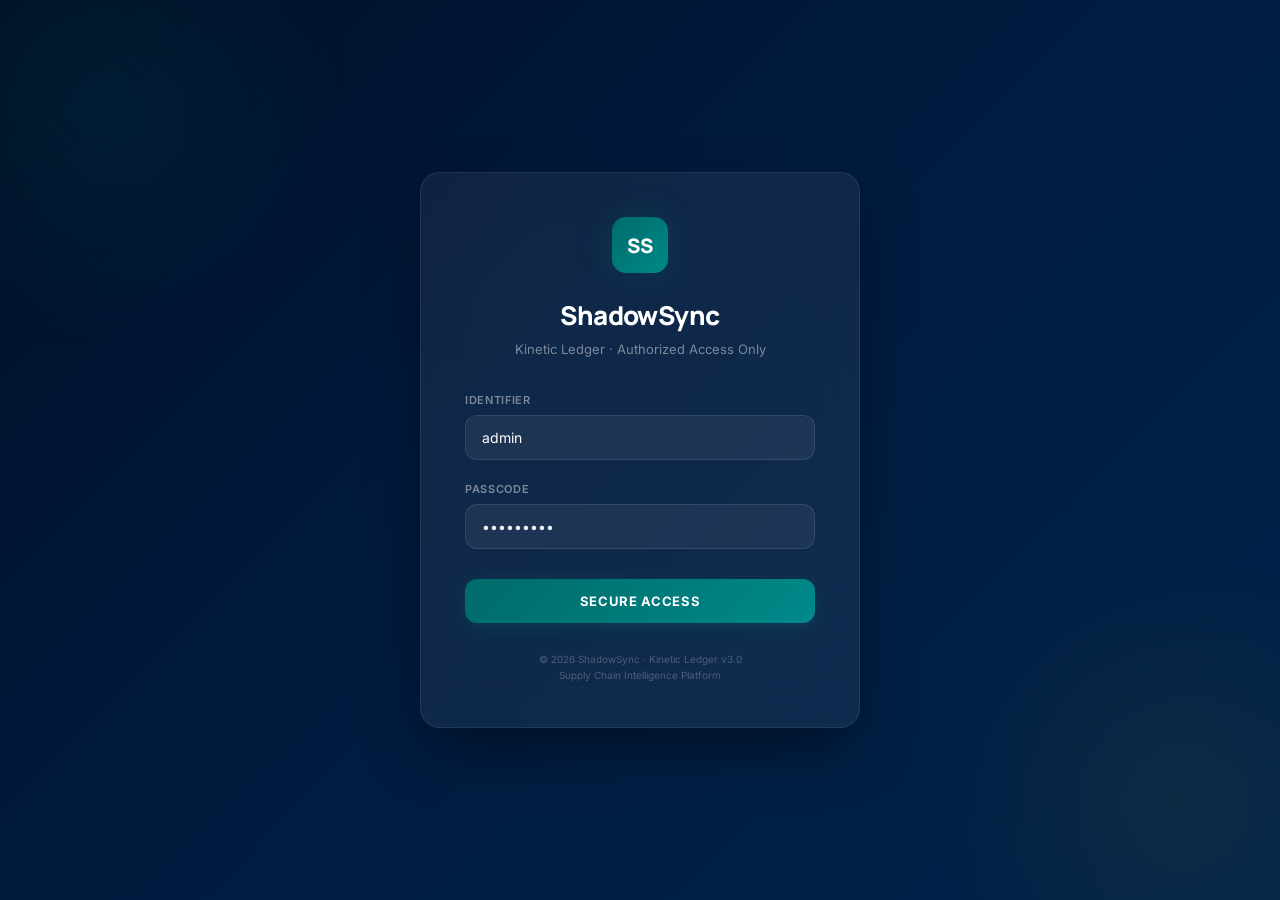
==== static/login.html @ fb9be8c6 "feat: Shadow Supply Chain Detection System v3.0 — AI-Powered Procurement Intelligence - Isolation Fo" ====
<!DOCTYPE html>
<html lang="en">
<head>
    <meta charset="UTF-8">
    <meta name="viewport" content="width=device-width, initial-scale=1.0">
    <title>ShadowSync — Secure Login</title>

    <link rel="icon" href="data:image/svg+xml,<svg xmlns='http://www.w3.org/2000/svg' viewBox='0 0 100 100'><rect width='100' height='100' rx='20' fill='%2300234B'/><text y='.9em' x='18' font-size='70'>⚡</text></svg>">
    <link rel="preconnect" href="https://fonts.googleapis.com">
    <link rel="preconnect" href="https://fonts.gstatic.com" crossorigin>
    <link href="https://fonts.googleapis.com/css2?family=Manrope:wght@400;500;600;700;800&family=Inter:wght@300;400;500;600;700&display=swap" rel="stylesheet">
    <style>
        * { box-sizing: border-box; margin: 0; padding: 0; }
        body {
            font-family: 'Inter', -apple-system, BlinkMacSystemFont, sans-serif;
            display: flex; align-items: center; justify-content: center;
            min-height: 100vh;
            background: linear-gradient(135deg, #000e24 0%, #001a3d 40%, #00234b 100%);
            overflow: hidden;
            -webkit-font-smoothing: antialiased;
        }
        /* Ambient glow orbs */
        body::before {
            content: '';
            position: fixed; top: -150px; left: -150px;
            width: 500px; height: 500px;
            background: radial-gradient(circle, rgba(0, 106, 106, 0.15) 0%, transparent 70%);
            pointer-events: none;
        }
        body::after {
            content: '';
            position: fixed; bottom: -150px; right: -150px;
            width: 500px; height: 500px;
            background: radial-gradient(circle, rgba(255, 191, 0, 0.06) 0%, transparent 70%);
            pointer-events: none;
        }
        .login-container {
            width: 100%; max-width: 440px; padding: 44px;
            background: rgba(255, 255, 255, 0.06);
            backdrop-filter: blur(24px); -webkit-backdrop-filter: blur(24px);
            border: 1px solid rgba(255, 255, 255, 0.08);
            border-radius: 20px;
            box-shadow: 0 25px 60px -12px rgba(0, 0, 0, 0.5);
            animation: fadeIn 0.6s ease-out;
            position: relative; z-index: 1;
        }
        @keyframes fadeIn { from { opacity: 0; transform: translateY(20px); } to { opacity: 1; transform: translateY(0); } }
        .login-logo {
            width: 56px; height: 56px;
            background: linear-gradient(135deg, #006a6a, #008a8a);
            border-radius: 14px; display: flex; align-items: center; justify-content: center;
            font-size: 20px; font-weight: 800; color: #fff; margin: 0 auto 24px;
            font-family: 'Manrope', sans-serif;
            box-shadow: 0 0 30px rgba(0, 106, 106, 0.3);
        }
        .login-header { text-align: center; margin-bottom: 36px; }
        .login-header h2 {
            font-size: 26px; margin-bottom: 8px; letter-spacing: -0.02em;
            font-family: 'Manrope', sans-serif; font-weight: 800; color: #fff;
        }
        .login-header p { color: rgba(255, 255, 255, 0.45); font-size: 13px; }
        .form-group { margin-bottom: 22px; }
        .form-group label {
            display: block; font-size: 11px; font-weight: 600;
            color: rgba(255, 255, 255, 0.45);
            margin-bottom: 8px; text-transform: uppercase; letter-spacing: 0.06em;
        }
        .form-group input { 
            width: 100%; padding: 13px 16px;
            background: rgba(255, 255, 255, 0.06);
            border: 1px solid rgba(255, 255, 255, 0.1);
            border-radius: 12px;
            color: #fff; font-family: 'Inter', sans-serif; font-size: 14px;
            transition: all 0.2s ease;
        }
        .form-group input::placeholder { color: rgba(255, 255, 255, 0.25); }
        .form-group input:focus {
            outline: none;
            border-color: #006a6a;
            box-shadow: 0 0 0 4px rgba(0, 106, 106, 0.15);
        }
        .login-btn { 
            width: 100%; padding: 14px;
            background: linear-gradient(135deg, #006a6a, #008a8a);
            color: #fff; border: none; border-radius: 12px; font-weight: 700;
            font-size: 13px; cursor: pointer; transition: all 0.3s ease;
            box-shadow: 0 4px 20px rgba(0, 106, 106, 0.3); margin-top: 8px;
            text-transform: uppercase; letter-spacing: 0.05em;
            font-family: 'Inter', sans-serif;
        }
        .login-btn:hover {
            transform: translateY(-2px);
            filter: brightness(1.15);
            box-shadow: 0 8px 28px rgba(0, 106, 106, 0.4);
        }
        .login-btn:active { transform: translateY(0) scale(0.98); }
        .err-msg {
            color: #ffdad6; font-size: 12px; text-align: center;
            margin-top: 16px; display: none;
            background: rgba(186, 26, 26, 0.15);
            padding: 10px; border-radius: 8px;
        }
        .footer-text {
            margin-top: 28px; text-align: center;
            font-size: 10px; color: rgba(255, 255, 255, 0.25);
            line-height: 1.6;
        }
    </style>
</head>
<body>
    <div class="login-container">
        <div class="login-logo">SS</div>
        <div class="login-header">
            <h2>ShadowSync</h2>
            <p>Kinetic Ledger · Authorized Access Only</p>
        </div>
        <form id="loginForm">
            <div class="form-group">
                <label>Identifier</label>
                <input type="text" id="username" placeholder="Enter your business ID" required value="admin">
            </div>
            <div class="form-group">
                <label>Passcode</label>
                <input type="password" id="password" placeholder="Enter secure key" required value="nexus2026">
            </div>
            <button type="submit" class="login-btn">Secure Access</button>
            <div id="errorMessage" class="err-msg">Authorization failed. Please verify credentials.</div>
        </form>
        <div class="footer-text">
            © 2026 ShadowSync · Kinetic Ledger v3.0<br>
            Supply Chain Intelligence Platform
        </div>
    </div>

    <script>
        document.getElementById('loginForm').addEventListener('submit', async (e) => {
            e.preventDefault();
            const btn = e.target.querySelector('button');
            const err = document.getElementById('errorMessage');
            btn.textContent = 'Verifying...';
            btn.disabled = true;
            err.style.display = 'none';

            try {
                const res = await fetch('/api/login', {
                    method: 'POST',
                    headers: { 'Content-Type': 'application/json' },
                    body: JSON.stringify({
                        username: document.getElementById('username').value,
                        password: document.getElementById('password').value
                    })
                });
                const data = await res.json();
                if (data.status === 'success') {
                    localStorage.setItem('ss_token', data.token);
                    window.location.href = '/';
                } else {
                    throw new Error();
                }
            } catch (e) {
                err.style.display = 'block';
                btn.textContent = 'Secure Access';
                btn.disabled = false;
            }
        });
    </script>
</body>
</html>
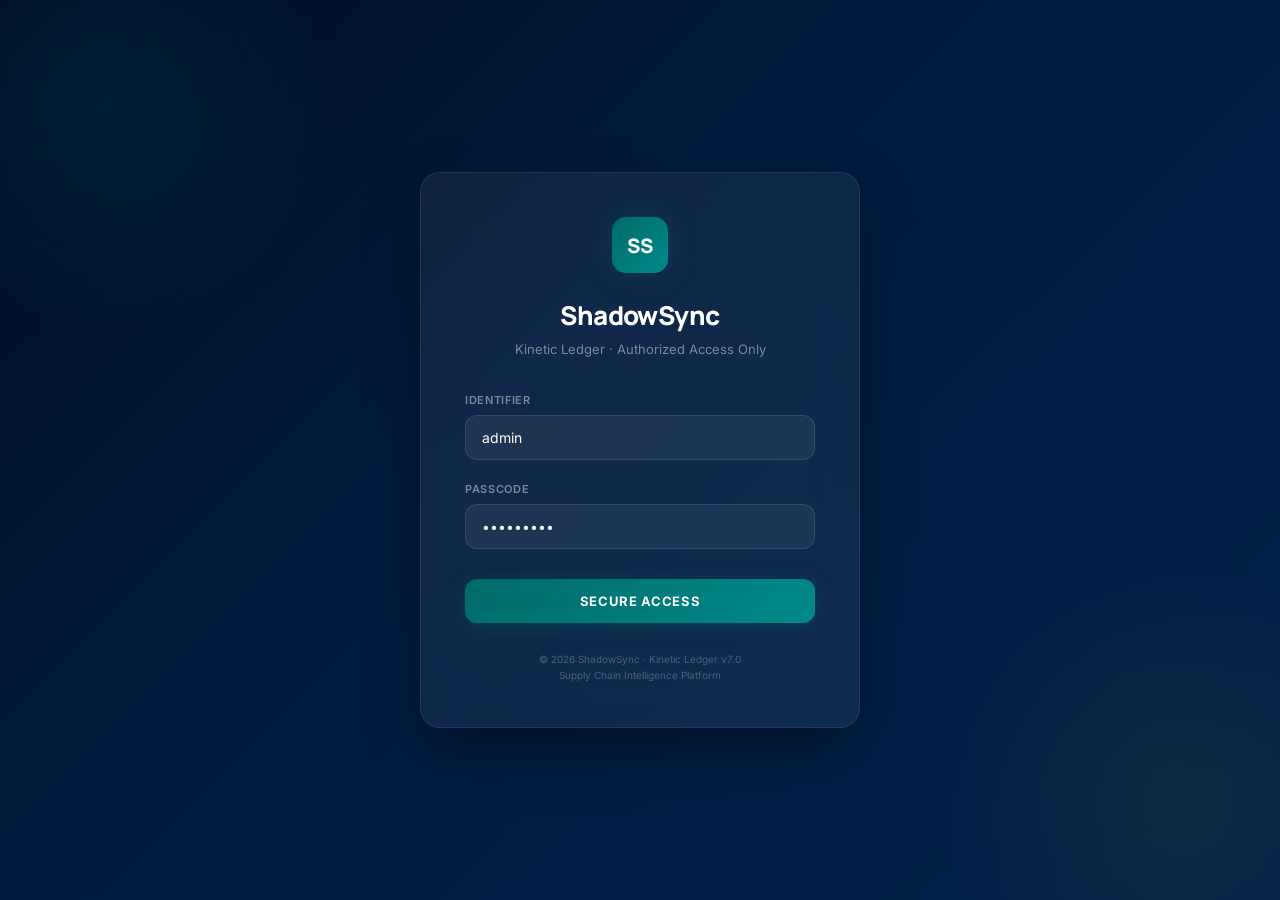
==== commit 37951154: "feat: integrate Exhibition Final V9 updates and add auto-refresh to UI" ====
--- a/static/login.html
+++ b/static/login.html
@@ -127,7 +127,7 @@
             <div id="errorMessage" class="err-msg">Authorization failed. Please verify credentials.</div>
         </form>
         <div class="footer-text">
-            © 2026 ShadowSync · Kinetic Ledger v3.0<br>
+            © 2026 ShadowSync · Kinetic Ledger v7.0<br>
             Supply Chain Intelligence Platform
         </div>
     </div>
